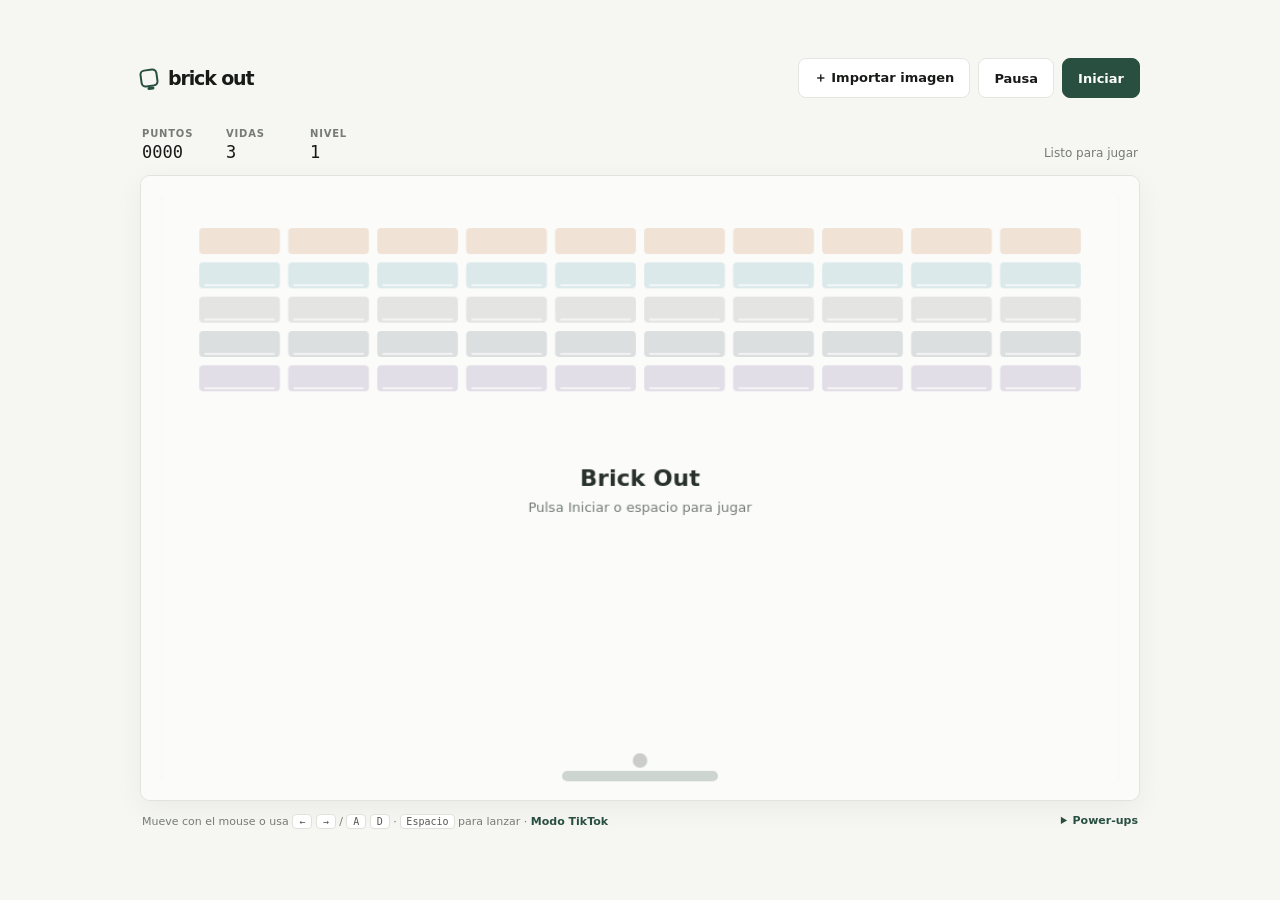
==== public/index.html @ f68768a2 "Agregar modo TikTok, arreglar bugs y configurar wrangler Modo TikTok (parámetros de URL): - ?tiktok:" ====
<!DOCTYPE html>
<html lang="es">
  <head>
    <meta charset="UTF-8" />
    <meta name="viewport" content="width=device-width, initial-scale=1.0, viewport-fit=cover" />
    <meta name="theme-color" content="#f6f6f3" />
    <title>Brick Out</title>
    <link rel="stylesheet" href="style.css" />
  </head>
  <body>
    <main class="app-shell">
      <header class="topbar">
        <a class="brand" href="#" aria-label="Brick Out inicio">
          <span class="brand-mark" aria-hidden="true"></span>
          <span>brick out</span>
        </a>
        <div class="topbar-actions">
          <label class="upload-btn">
            <input id="imageInput" type="file" accept="image/*" />
            <span>＋ <span class="desktop-label">Importar imagen</span><span class="mobile-label">Imagen</span></span>
          </label>
          <button id="pauseBtn" class="secondary-btn" type="button">Pausa</button>
          <button id="startBtn" class="primary-btn" type="button">Iniciar</button>
        </div>
      </header>

      <section class="game-heading" aria-label="Estado de la partida">
        <div class="stat"><span class="stat-label">Puntos</span><strong id="score">0000</strong></div>
        <div class="stat"><span class="stat-label">Vidas</span><strong id="lives">3</strong></div>
        <div class="stat"><span class="stat-label">Nivel</span><strong id="level">1</strong></div>
        <p id="status" class="status" aria-live="polite">Listo para jugar</p>
      </section>

      <section class="game-panel" aria-label="Juego Brick Out">
        <canvas id="gameCanvas" width="960" height="600" aria-label="Campo de juego"></canvas>
      </section>

      <footer class="game-footer">
        <p class="controls-hint">Mueve con el mouse o usa <kbd>←</kbd> <kbd>→</kbd> / <kbd>A</kbd> <kbd>D</kbd> · <kbd>Espacio</kbd> para lanzar · <a class="mode-link" href="?tiktok">Modo TikTok</a></p>
        <details class="power-guide">
          <summary>Power-ups</summary>
          <p><span>Fuego</span> atraviesa ladrillos · <span>Ancha</span> facilita el rebote · <span>Múltiple</span> añade bolas · <span>Vida</span> +1 (máx. 5) · <span>Rápida / lenta</span> ajusta el ritmo · <span>Pegajosa</span> permite relanzar · <span>Cadena</span> elimina ladrillos del mismo color · <span>Cohetes</span> disparan automáticamente.</p>
        </details>
      </footer>
    </main>
    <script src="script.js"></script>
  </body>
</html>
---- public/style.css ----
:root {
  color-scheme: light;
  --page: #f6f6f3;
  --surface: #fff;
  --ink: #181a18;
  --muted: #777b75;
  --line: #e5e6e1;
  --accent: #284f40;
  --accent-hover: #1e3d31;
  --font-sans: system-ui, 'Segoe UI', sans-serif;
  --font-mono: ui-monospace, 'SFMono-Regular', Consolas, monospace;
}

* { box-sizing: border-box; }
body {
  margin: 0;
  min-height: 100vh;
  background: var(--page);
  color: var(--ink);
  font-family: var(--font-sans);
  display: grid;
  place-items: center;
  padding: 32px 18px;
}
button, input { font: inherit; }
button, .upload-btn { cursor: pointer; }
.app-shell { width: min(100%, 1000px); }
.topbar { display: flex; align-items: center; justify-content: space-between; gap: 20px; margin-bottom: 30px; }
.brand { display: inline-flex; align-items: center; gap: 10px; color: var(--ink); text-decoration: none; font-size: 19px; font-weight: 700; letter-spacing: -.06em; }
.brand-mark { width: 18px; height: 18px; border: 2px solid var(--accent); border-radius: 5px; transform: rotate(-8deg); position: relative; }
.brand-mark::after { content: ''; position: absolute; width: 7px; height: 3px; border-radius: 4px; background: var(--accent); bottom: -5px; left: 4px; }
.topbar-actions { display: flex; align-items: center; gap: 8px; }
button, .upload-btn { min-height: 40px; padding: 0 15px; border: 1px solid var(--line); border-radius: 8px; background: var(--surface); color: var(--ink); font-size: 13px; font-weight: 600; transition: background .15s, border-color .15s, transform .15s; }
button:hover, .upload-btn:hover { border-color: #b7c1ba; transform: translateY(-1px); }
.primary-btn { background: var(--accent); border-color: var(--accent); color: white; }
.primary-btn:hover { background: var(--accent-hover); border-color: var(--accent-hover); }
.upload-btn { position: relative; display: inline-flex; align-items: center; }
.upload-btn input { position: absolute; inset: 0; width: 100%; height: 100%; opacity: 0; cursor: pointer; }
.mobile-label { display: none; }
.game-heading { display: flex; align-items: end; gap: 32px; padding: 0 2px 13px; }
.stat { display: flex; flex-direction: column; gap: 3px; min-width: 52px; }
.stat-label { color: var(--muted); font-size: 10px; font-weight: 600; letter-spacing: .08em; text-transform: uppercase; }
.stat strong { font-family: var(--font-mono); font-size: 17px; font-weight: 500; }
.status { margin: 0 0 2px auto; color: var(--muted); font-size: 12px; text-align: right; }
.game-panel { overflow: hidden; border: 1px solid #e1e3dc; border-radius: 10px; background: #fbfcfa; box-shadow: 0 8px 30px rgb(26 39 28 / 5%); }
canvas { display: block; width: 100%; height: auto; touch-action: none; }
.game-footer { display: flex; flex-wrap: wrap; align-items: start; justify-content: space-between; gap: 12px 24px; padding: 13px 2px; color: var(--muted); font-size: 11px; }
.controls-hint { margin: 0; }
.mode-link { color: var(--accent); font-weight: 600; text-decoration: none; }
.mode-link:hover { text-decoration: underline; }
kbd { display: inline-block; min-width: 20px; padding: 1px 5px; border: 1px solid #dfe1da; border-radius: 4px; background: white; color: #555950; font: 10px var(--font-mono); text-align: center; }
.power-guide { max-width: 520px; }
.power-guide summary { cursor: pointer; color: var(--accent); font-weight: 600; text-align: right; }
.power-guide p { line-height: 1.8; margin: 8px 0 0; }
.power-guide p span { color: var(--ink); font-weight: 600; }

/* Formato vertical (?portrait) con interfaz: canvas angosto y centrado. */
body.portrait:not(.clean) .game-panel { width: min(100%, 420px); margin-inline: auto; }

/* Modo limpio (?clean / ?tiktok): solo el canvas, ajustado a la pantalla, para grabar. */
body.clean { padding: 0; min-height: 100vh; min-height: 100dvh; }
body.clean .app-shell { width: auto; }
body.clean .topbar,
body.clean .game-heading,
body.clean .game-footer { display: none; }
body.clean .game-panel {
  width: min(100vw, calc(100vh * var(--ratio, 1.6)));
  width: min(100vw, calc(100dvh * var(--ratio, 1.6)));
  border: 0;
  border-radius: 0;
  box-shadow: none;
}
body.clean canvas { cursor: none; }

@media (max-width: 600px) {
  body { padding: 18px 12px; }
  .topbar { margin-bottom: 20px; }
  .topbar-actions { gap: 6px; }
  button, .upload-btn { min-height: 38px; padding: 0 10px; font-size: 12px; }
  .desktop-label { display: none; }
  .mobile-label { display: inline; }
  .game-heading { gap: 18px; }
  .status { font-size: 11px; }
  .game-footer { flex-direction: column; }
  .power-guide { width: 100%; }
  .power-guide summary { text-align: left; }
  body.clean { padding: 0; }
}
@media (prefers-reduced-motion: reduce) { *, *::before, *::after { transition-duration: .01ms !important; } }
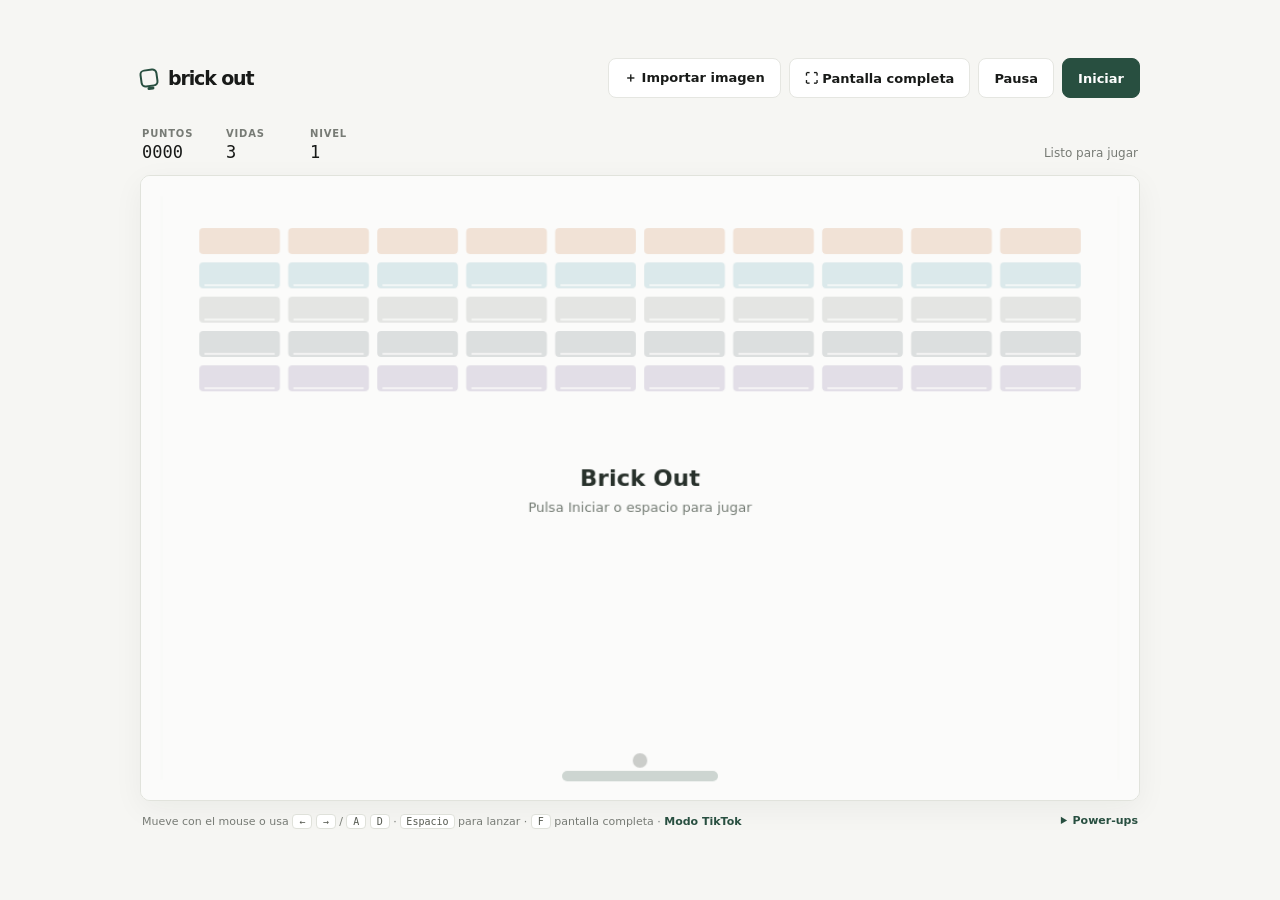
==== commit 9fd34bdb: "Agregar modo de pantalla completa - Botón "Pantalla completa" y tecla F (Esc para salir) - API nativ" ====
--- a/public/index.html
+++ b/public/index.html
@@ -19,6 +19,9 @@
             <input id="imageInput" type="file" accept="image/*" />
             <span>＋ <span class="desktop-label">Importar imagen</span><span class="mobile-label">Imagen</span></span>
           </label>
+          <button id="fullscreenBtn" class="secondary-btn" type="button" aria-label="Pantalla completa" title="Pantalla completa (F)">
+            ⛶ <span class="desktop-label">Pantalla completa</span><span class="mobile-label">Completa</span>
+          </button>
           <button id="pauseBtn" class="secondary-btn" type="button">Pausa</button>
           <button id="startBtn" class="primary-btn" type="button">Iniciar</button>
         </div>
@@ -36,13 +39,14 @@
       </section>
 
       <footer class="game-footer">
-        <p class="controls-hint">Mueve con el mouse o usa <kbd>←</kbd> <kbd>→</kbd> / <kbd>A</kbd> <kbd>D</kbd> · <kbd>Espacio</kbd> para lanzar · <a class="mode-link" href="?tiktok">Modo TikTok</a></p>
+        <p class="controls-hint">Mueve con el mouse o usa <kbd>←</kbd> <kbd>→</kbd> / <kbd>A</kbd> <kbd>D</kbd> · <kbd>Espacio</kbd> para lanzar · <kbd>F</kbd> pantalla completa · <a class="mode-link" href="?tiktok">Modo TikTok</a></p>
         <details class="power-guide">
           <summary>Power-ups</summary>
           <p><span>Fuego</span> atraviesa ladrillos · <span>Ancha</span> facilita el rebote · <span>Múltiple</span> añade bolas · <span>Vida</span> +1 (máx. 5) · <span>Rápida / lenta</span> ajusta el ritmo · <span>Pegajosa</span> permite relanzar · <span>Cadena</span> elimina ladrillos del mismo color · <span>Cohetes</span> disparan automáticamente.</p>
         </details>
       </footer>
     </main>
+    <script src="image-bricks.js"></script>
     <script src="script.js"></script>
   </body>
 </html>
--- a/public/style.css
+++ b/public/style.css
@@ -72,6 +72,34 @@
 }
 body.clean canvas { cursor: none; }
 
+/* Pantalla completa: nativa (:fullscreen) o, donde el navegador no la permite (iPhone), .pseudo-fs.
+   Van con !important para ganar a las reglas de ?clean y ?portrait. */
+.game-panel:fullscreen,
+.game-panel:-webkit-full-screen,
+.game-panel.pseudo-fs {
+  display: grid !important;
+  place-items: center;
+  width: 100vw !important;
+  width: 100dvw !important;
+  height: 100vh !important;
+  height: 100dvh !important;
+  margin: 0 !important;
+  border: 0 !important;
+  border-radius: 0 !important;
+  box-shadow: none !important;
+  background: #fbfcfa;
+}
+.game-panel.pseudo-fs { position: fixed; inset: 0; z-index: 100; }
+.game-panel:fullscreen canvas,
+.game-panel:-webkit-full-screen canvas,
+.game-panel.pseudo-fs canvas {
+  width: min(100vw, calc(100vh * var(--ratio, 1.6)));
+  width: min(100dvw, calc(100dvh * var(--ratio, 1.6)));
+  height: auto;
+  cursor: none;
+}
+html.fs-lock, html.fs-lock body { overflow: hidden; }
+
 @media (max-width: 600px) {
   body { padding: 18px 12px; }
   .topbar { margin-bottom: 20px; }
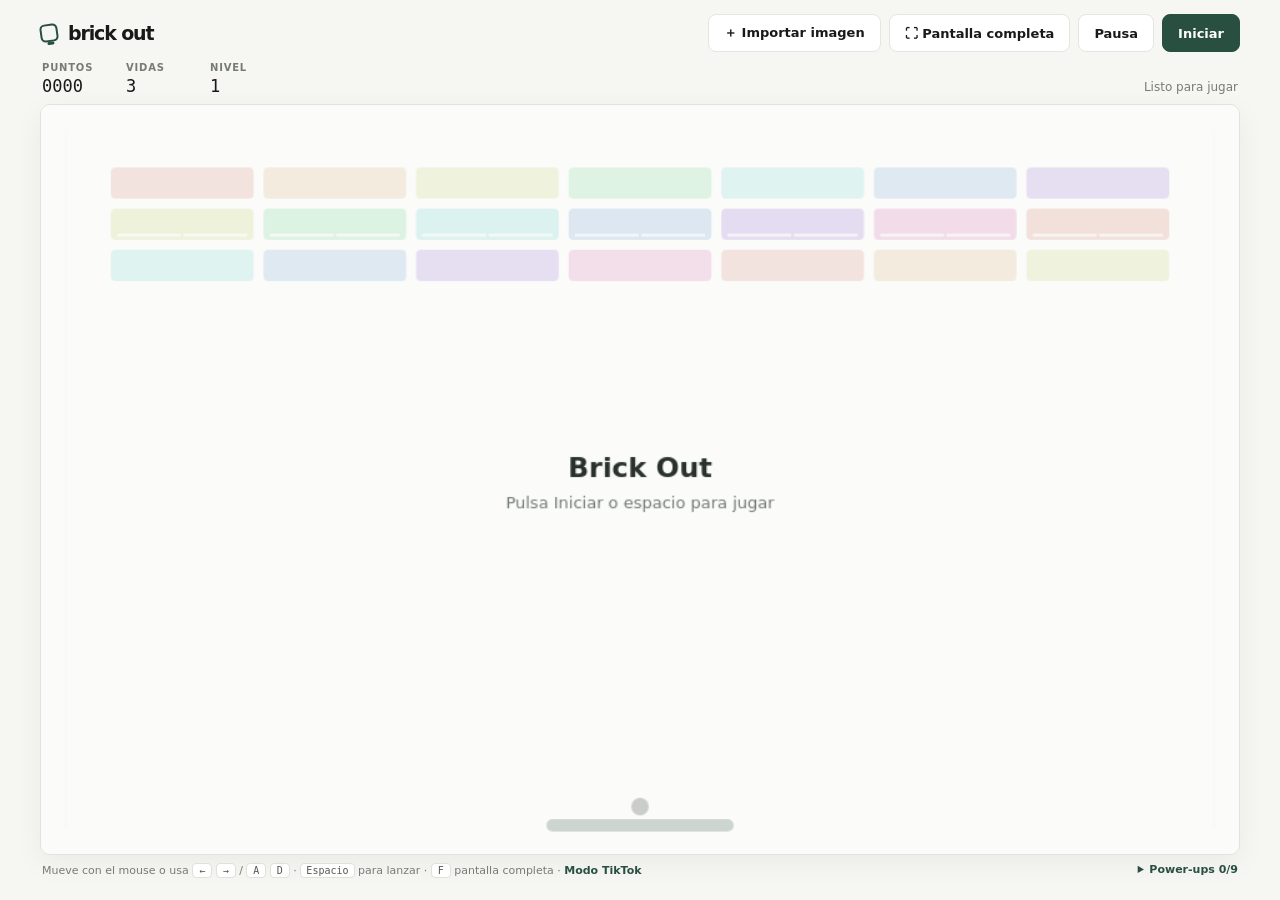
==== commit d07ec76d: "Registrar power-ups descubiertos y mostrar aviso emergente La primera vez que se consigue un power-u" ====
--- a/public/index.html
+++ b/public/index.html
@@ -20,7 +20,7 @@
             <span>＋ <span class="desktop-label">Importar imagen</span><span class="mobile-label">Imagen</span></span>
           </label>
           <button id="fullscreenBtn" class="secondary-btn" type="button" aria-label="Pantalla completa" title="Pantalla completa (F)">
-            ⛶ <span class="desktop-label">Pantalla completa</span><span class="mobile-label">Completa</span>
+            ⛶<span class="desktop-label"> Pantalla completa</span>
           </button>
           <button id="pauseBtn" class="secondary-btn" type="button">Pausa</button>
           <button id="startBtn" class="primary-btn" type="button">Iniciar</button>
@@ -36,13 +36,24 @@
 
       <section class="game-panel" aria-label="Juego Brick Out">
         <canvas id="gameCanvas" width="960" height="600" aria-label="Campo de juego"></canvas>
+        <!-- Aviso de power-up nuevo: va dentro del campo para que también se vea en pantalla completa. -->
+        <div id="powerPopup" class="power-popup" role="dialog" aria-modal="true" aria-labelledby="powerPopupName" aria-describedby="powerPopupDesc" hidden>
+          <div class="power-card">
+            <p class="power-kicker">Power-up nuevo</p>
+            <div id="powerPopupBadge" class="power-badge" aria-hidden="true"></div>
+            <h2 id="powerPopupName"></h2>
+            <p id="powerPopupDesc" class="power-desc"></p>
+            <p id="powerPopupMeta" class="power-meta"></p>
+            <button id="powerPopupBtn" class="primary-btn" type="button">Entendido</button>
+          </div>
+        </div>
       </section>
 
       <footer class="game-footer">
         <p class="controls-hint">Mueve con el mouse o usa <kbd>←</kbd> <kbd>→</kbd> / <kbd>A</kbd> <kbd>D</kbd> · <kbd>Espacio</kbd> para lanzar · <kbd>F</kbd> pantalla completa · <a class="mode-link" href="?tiktok">Modo TikTok</a></p>
         <details class="power-guide">
-          <summary>Power-ups</summary>
-          <p><span>Fuego</span> atraviesa ladrillos · <span>Ancha</span> facilita el rebote · <span>Múltiple</span> añade bolas · <span>Vida</span> +1 (máx. 5) · <span>Rápida / lenta</span> ajusta el ritmo · <span>Pegajosa</span> permite relanzar · <span>Cadena</span> elimina ladrillos del mismo color · <span>Cohetes</span> disparan automáticamente.</p>
+          <summary>Power-ups <span id="powerCount" class="power-count"></span></summary>
+          <ul id="powerList" class="power-list"></ul>
         </details>
       </footer>
     </main>
--- a/public/style.css
+++ b/public/style.css
@@ -20,31 +20,36 @@
   font-family: var(--font-sans);
   display: grid;
   place-items: center;
-  padding: 32px 18px;
+  padding: 10px 18px;
 }
 button, input { font: inherit; }
 button, .upload-btn { cursor: pointer; }
-.app-shell { width: min(100%, 1000px); }
-.topbar { display: flex; align-items: center; justify-content: space-between; gap: 20px; margin-bottom: 30px; }
+/* El campo ocupa todo lo que permita la ventana: hasta 1480 px de ancho, limitado por el alto
+   (la parte fija de la página mide unos 145 px) para que se vea entero sin hacer scroll. */
+.app-shell {
+  width: min(100%, 1480px, max(640px, calc((100vh - 150px) * var(--ratio, 1.6))));
+  width: min(100%, 1480px, max(640px, calc((100dvh - 150px) * var(--ratio, 1.6))));
+}
+.topbar { display: flex; align-items: center; justify-content: space-between; gap: 20px; margin-bottom: 10px; }
 .brand { display: inline-flex; align-items: center; gap: 10px; color: var(--ink); text-decoration: none; font-size: 19px; font-weight: 700; letter-spacing: -.06em; }
 .brand-mark { width: 18px; height: 18px; border: 2px solid var(--accent); border-radius: 5px; transform: rotate(-8deg); position: relative; }
 .brand-mark::after { content: ''; position: absolute; width: 7px; height: 3px; border-radius: 4px; background: var(--accent); bottom: -5px; left: 4px; }
 .topbar-actions { display: flex; align-items: center; gap: 8px; }
-button, .upload-btn { min-height: 40px; padding: 0 15px; border: 1px solid var(--line); border-radius: 8px; background: var(--surface); color: var(--ink); font-size: 13px; font-weight: 600; transition: background .15s, border-color .15s, transform .15s; }
+button, .upload-btn { min-height: 38px; padding: 0 15px; border: 1px solid var(--line); border-radius: 8px; background: var(--surface); color: var(--ink); font-size: 13px; font-weight: 600; transition: background .15s, border-color .15s, transform .15s; }
 button:hover, .upload-btn:hover { border-color: #b7c1ba; transform: translateY(-1px); }
 .primary-btn { background: var(--accent); border-color: var(--accent); color: white; }
 .primary-btn:hover { background: var(--accent-hover); border-color: var(--accent-hover); }
 .upload-btn { position: relative; display: inline-flex; align-items: center; }
 .upload-btn input { position: absolute; inset: 0; width: 100%; height: 100%; opacity: 0; cursor: pointer; }
 .mobile-label { display: none; }
-.game-heading { display: flex; align-items: end; gap: 32px; padding: 0 2px 13px; }
+.game-heading { display: flex; align-items: end; gap: 32px; padding: 0 2px 8px; }
 .stat { display: flex; flex-direction: column; gap: 3px; min-width: 52px; }
 .stat-label { color: var(--muted); font-size: 10px; font-weight: 600; letter-spacing: .08em; text-transform: uppercase; }
 .stat strong { font-family: var(--font-mono); font-size: 17px; font-weight: 500; }
 .status { margin: 0 0 2px auto; color: var(--muted); font-size: 12px; text-align: right; }
 .game-panel { overflow: hidden; border: 1px solid #e1e3dc; border-radius: 10px; background: #fbfcfa; box-shadow: 0 8px 30px rgb(26 39 28 / 5%); }
 canvas { display: block; width: 100%; height: auto; touch-action: none; }
-.game-footer { display: flex; flex-wrap: wrap; align-items: start; justify-content: space-between; gap: 12px 24px; padding: 13px 2px; color: var(--muted); font-size: 11px; }
+.game-footer { display: flex; flex-wrap: wrap; align-items: start; justify-content: space-between; gap: 12px 24px; padding: 8px 2px; color: var(--muted); font-size: 11px; }
 .controls-hint { margin: 0; }
 .mode-link { color: var(--accent); font-weight: 600; text-decoration: none; }
 .mode-link:hover { text-decoration: underline; }
@@ -55,7 +60,12 @@
 .power-guide p span { color: var(--ink); font-weight: 600; }
 
 /* Formato vertical (?portrait) con interfaz: canvas angosto y centrado. */
-body.portrait:not(.clean) .game-panel { width: min(100%, 420px); margin-inline: auto; }
+body.portrait:not(.clean) .app-shell { width: min(100%, 1000px); }
+body.portrait:not(.clean) .game-panel {
+  width: min(100%, calc((100vh - 150px) * var(--ratio, .5625)));
+  width: min(100%, calc((100dvh - 150px) * var(--ratio, .5625)));
+  margin-inline: auto;
+}
 
 /* Modo limpio (?clean / ?tiktok): solo el canvas, ajustado a la pantalla, para grabar. */
 body.clean { padding: 0; min-height: 100vh; min-height: 100dvh; }
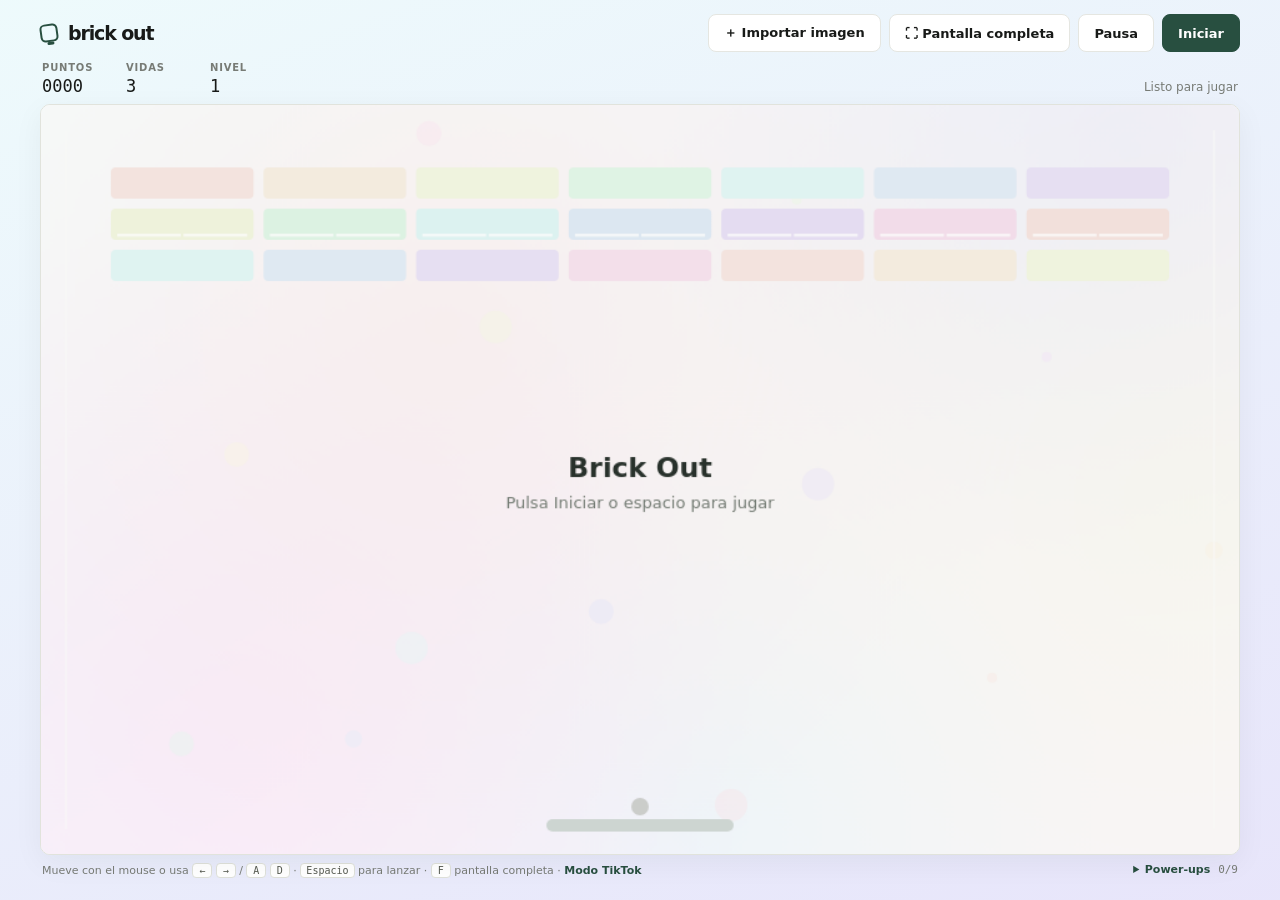
==== commit e0e63373: "Modo TikTok: atajos para importar imagen y volver al modo normal Aparecen al mover el mouse o tocar " ====
--- a/public/index.html
+++ b/public/index.html
@@ -36,6 +36,11 @@
 
       <section class="game-panel" aria-label="Juego Brick Out">
         <canvas id="gameCanvas" width="960" height="600" aria-label="Campo de juego"></canvas>
+        <!-- Solo en ?clean / ?tiktok: la barra superior no existe, así que estos dos atajos aparecen al mover o tocar. -->
+        <div id="cleanTools" class="clean-tools">
+          <button id="cleanImportBtn" type="button">＋ Imagen</button>
+          <a class="tool-link" href="./">Modo normal</a>
+        </div>
         <!-- Aviso de power-up nuevo: va dentro del campo para que también se vea en pantalla completa. -->
         <div id="powerPopup" class="power-popup" role="dialog" aria-modal="true" aria-labelledby="powerPopupName" aria-describedby="powerPopupDesc" hidden>
           <div class="power-card">
--- a/public/style.css
+++ b/public/style.css
@@ -16,6 +16,8 @@
   margin: 0;
   min-height: 100vh;
   background: var(--page);
+  background: linear-gradient(160deg, hsl(var(--hue, 150) 70% 96%), hsl(calc(var(--hue, 150) + 60) 70% 94%)) fixed;
+  transition: background-color .6s;
   color: var(--ink);
   font-family: var(--font-sans);
   display: grid;
@@ -31,7 +33,7 @@
   width: min(100%, 1480px, max(640px, calc((100dvh - 150px) * var(--ratio, 1.6))));
 }
 .topbar { display: flex; align-items: center; justify-content: space-between; gap: 20px; margin-bottom: 10px; }
-.brand { display: inline-flex; align-items: center; gap: 10px; color: var(--ink); text-decoration: none; font-size: 19px; font-weight: 700; letter-spacing: -.06em; }
+.brand { white-space: nowrap; display: inline-flex; align-items: center; gap: 10px; color: var(--ink); text-decoration: none; font-size: 19px; font-weight: 700; letter-spacing: -.06em; }
 .brand-mark { width: 18px; height: 18px; border: 2px solid var(--accent); border-radius: 5px; transform: rotate(-8deg); position: relative; }
 .brand-mark::after { content: ''; position: absolute; width: 7px; height: 3px; border-radius: 4px; background: var(--accent); bottom: -5px; left: 4px; }
 .topbar-actions { display: flex; align-items: center; gap: 8px; }
@@ -56,8 +58,46 @@
 kbd { display: inline-block; min-width: 20px; padding: 1px 5px; border: 1px solid #dfe1da; border-radius: 4px; background: white; color: #555950; font: 10px var(--font-mono); text-align: center; }
 .power-guide { max-width: 520px; }
 .power-guide summary { cursor: pointer; color: var(--accent); font-weight: 600; text-align: right; }
-.power-guide p { line-height: 1.8; margin: 8px 0 0; }
-.power-guide p span { color: var(--ink); font-weight: 600; }
+.power-count { margin-left: 4px; color: var(--muted); font-weight: 500; font-family: var(--font-mono); }
+.power-list { list-style: none; margin: 8px 0 0; padding: 0; display: grid; gap: 7px; }
+.power-list li { display: flex; align-items: flex-start; gap: 9px; line-height: 1.45; }
+.power-list li.unseen { opacity: .6; }
+.power-list li.found strong { color: var(--ink); }
+.power-list li.unseen .power-dot { filter: grayscale(1); }
+.power-dot { flex: none; display: grid; place-items: center; width: 22px; height: 22px; border-radius: 50%; }
+.power-dot svg { width: 14px; height: 14px; }
+
+/* Aviso de power-up nuevo (dentro del campo, también en pantalla completa). */
+.game-panel { position: relative; }
+.power-popup { position: absolute; inset: 0; z-index: 5; display: grid; place-items: center; padding: 16px; background: rgb(251 252 250 / 76%); backdrop-filter: blur(3px); animation: popup-in .18s ease-out; }
+.power-popup[hidden] { display: none; }
+.power-card { width: min(100%, 340px); padding: 22px 22px 20px; text-align: center; background: var(--surface); border: 1px solid var(--line); border-radius: 14px; box-shadow: 0 18px 50px rgb(26 39 28 / 16%); }
+.power-kicker { margin: 0 0 12px; color: var(--accent); font-size: 10px; font-weight: 700; letter-spacing: .12em; text-transform: uppercase; }
+.power-badge { display: grid; place-items: center; width: 64px; height: 64px; margin: 0 auto 12px; border-radius: 50%; box-shadow: 0 6px 16px rgb(0 0 0 / 14%); }
+.power-badge svg { width: 34px; height: 34px; }
+.power-card h2 { margin: 0 0 6px; font-size: 21px; letter-spacing: -.03em; }
+.power-desc { margin: 0 0 12px; color: #3b423d; font-size: 14px; line-height: 1.5; }
+.power-meta { margin: 0 0 14px; color: var(--muted); font-size: 11px; }
+.power-card button { width: 100%; }
+@keyframes popup-in { from { opacity: 0; transform: scale(.97); } to { opacity: 1; transform: none; } }
+/* En pantallas chicas el campo es más bajo que la tarjeta: se ancla a la ventana, no al campo. */
+@media (max-width: 600px), (max-height: 520px) {
+  .power-popup { position: fixed; }
+  .power-card { max-height: calc(100vh - 32px); max-height: calc(100dvh - 32px); overflow-y: auto; }
+}
+@media (max-height: 520px) {
+  .power-card { padding: 14px 18px; }
+  .power-badge { display: none; }
+  .power-meta { margin-bottom: 10px; }
+}
+
+/* Atajos del modo limpio (?clean / ?tiktok): invisibles hasta que se mueve el mouse o se toca la pantalla,
+   y se vuelven a ocultar solos para no salir en las grabaciones. */
+.clean-tools { display: none; }
+body.clean .clean-tools { display: flex; position: absolute; top: 10px; right: 10px; z-index: 6; gap: 6px; opacity: 0; pointer-events: none; transition: opacity .25s; }
+body.clean .clean-tools.show { opacity: 1; pointer-events: auto; }
+.clean-tools button, .tool-link { display: inline-flex; align-items: center; min-height: 34px; padding: 0 12px; border: 1px solid var(--line); border-radius: 8px; background: rgb(255 255 255 / 92%); color: var(--ink); font-size: 12px; font-weight: 600; text-decoration: none; box-shadow: 0 2px 10px rgb(0 0 0 / 10%); }
+.tool-link:hover { border-color: #b7c1ba; }
 
 /* Formato vertical (?portrait) con interfaz: canvas angosto y centrado. */
 body.portrait:not(.clean) .app-shell { width: min(100%, 1000px); }
@@ -112,7 +152,7 @@
 
 @media (max-width: 600px) {
   body { padding: 18px 12px; }
-  .topbar { margin-bottom: 20px; }
+  .topbar { margin-bottom: 20px; flex-wrap: wrap; row-gap: 10px; }
   .topbar-actions { gap: 6px; }
   button, .upload-btn { min-height: 38px; padding: 0 10px; font-size: 12px; }
   .desktop-label { display: none; }
@@ -124,4 +164,4 @@
   .power-guide summary { text-align: left; }
   body.clean { padding: 0; }
 }
-@media (prefers-reduced-motion: reduce) { *, *::before, *::after { transition-duration: .01ms !important; } }
+@media (prefers-reduced-motion: reduce) { *, *::before, *::after { transition-duration: .01ms !important; animation-duration: .01ms !important; } }
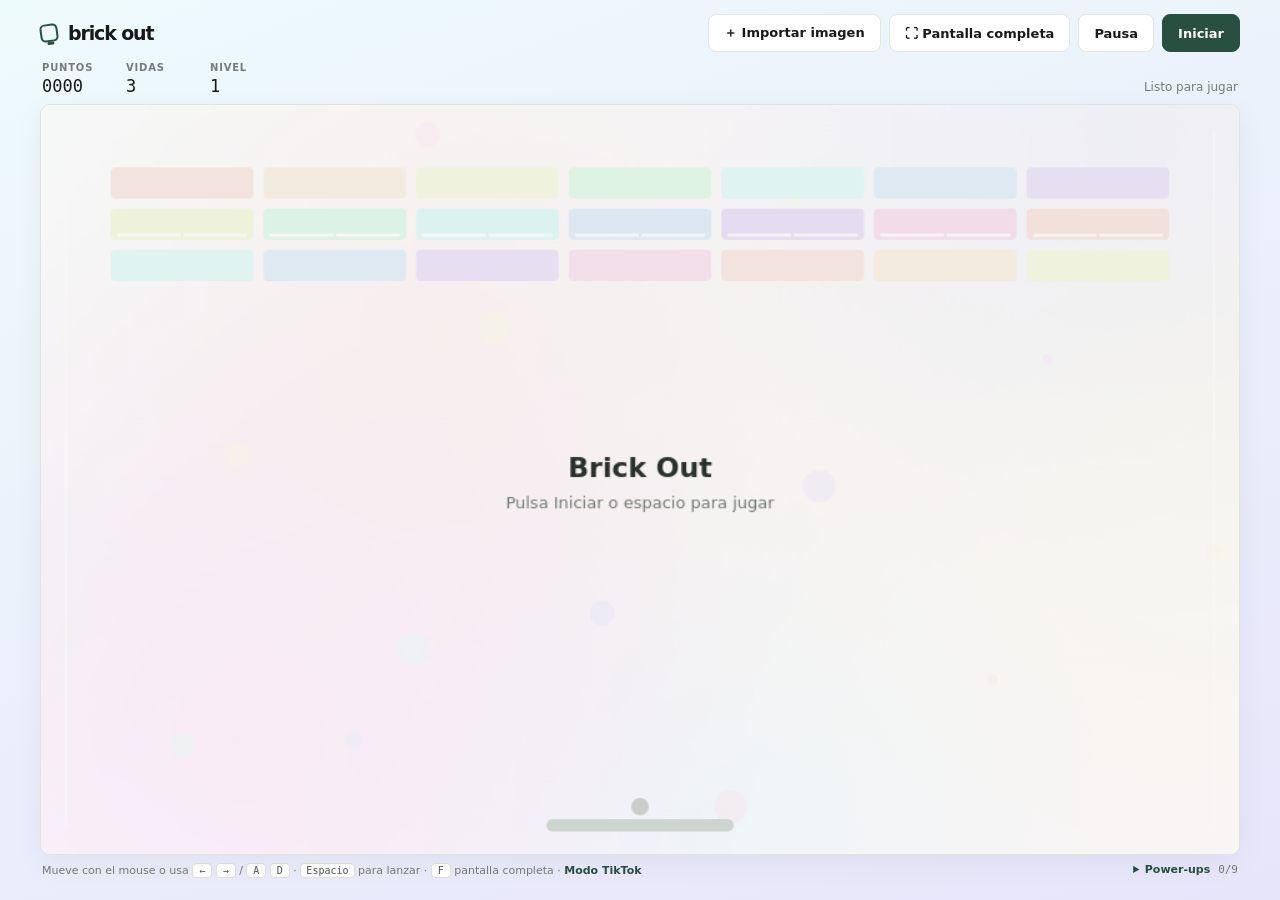
==== commit ab6484d4: "Elegir cuántos bloques usar al importar una imagen Al elegir una imagen aparece un selector (20 a 30" ====
--- a/public/index.html
+++ b/public/index.html
@@ -52,6 +52,21 @@
             <button id="powerPopupBtn" class="primary-btn" type="button">Entendido</button>
           </div>
         </div>
+        <!-- Selector de bloques al importar una imagen. -->
+        <div id="imagePicker" class="power-popup picker" role="dialog" aria-modal="true" aria-labelledby="pickerTitle" hidden>
+          <div class="power-card picker-card">
+            <p class="power-kicker">Importar imagen</p>
+            <h2 id="pickerTitle">¿Cuántos bloques?</h2>
+            <canvas id="pickerPreview" class="picker-preview" width="520" height="300" aria-label="Vista previa"></canvas>
+            <p class="picker-readout"><strong id="pickerCount">100 bloques</strong> <span id="pickerGrid"></span></p>
+            <input id="pickerRange" class="picker-range" type="range" min="20" max="300" step="5" value="100" aria-label="Cantidad de bloques" />
+            <div class="picker-scale"><span>Pocos y grandes</span><span>Más detalle</span></div>
+            <div class="picker-actions">
+              <button id="pickerCancel" type="button">Cancelar</button>
+              <button id="pickerOk" class="primary-btn" type="button">Importar</button>
+            </div>
+          </div>
+        </div>
       </section>
 
       <footer class="game-footer">
--- a/public/style.css
+++ b/public/style.css
@@ -84,6 +84,7 @@
 @media (max-width: 600px), (max-height: 520px) {
   .power-popup { position: fixed; }
   .power-card { max-height: calc(100vh - 32px); max-height: calc(100dvh - 32px); overflow-y: auto; }
+  .picker-card { max-height: calc(100dvh - 32px); }
 }
 @media (max-height: 520px) {
   .power-card { padding: 14px 18px; }
@@ -94,10 +95,22 @@
 /* Atajos del modo limpio (?clean / ?tiktok): invisibles hasta que se mueve el mouse o se toca la pantalla,
    y se vuelven a ocultar solos para no salir en las grabaciones. */
 .clean-tools { display: none; }
-body.clean .clean-tools { display: flex; position: absolute; top: 10px; right: 10px; z-index: 6; gap: 6px; opacity: 0; pointer-events: none; transition: opacity .25s; }
+body.clean .clean-tools { display: flex; position: absolute; top: 10px; right: 10px; z-index: 4; gap: 6px; opacity: 0; pointer-events: none; transition: opacity .25s; }
 body.clean .clean-tools.show { opacity: 1; pointer-events: auto; }
 .clean-tools button, .tool-link { display: inline-flex; align-items: center; min-height: 34px; padding: 0 12px; border: 1px solid var(--line); border-radius: 8px; background: rgb(255 255 255 / 92%); color: var(--ink); font-size: 12px; font-weight: 600; text-decoration: none; box-shadow: 0 2px 10px rgb(0 0 0 / 10%); }
 .tool-link:hover { border-color: #b7c1ba; }
+
+/* Selector de bloques al importar imagen: reutiliza la tarjeta del aviso, pero deja ver el campo. */
+.picker { background: rgb(251 252 250 / 55%); }
+.picker-card { width: min(100%, 400px); max-height: 100%; overflow-y: auto; }
+.picker-preview { width: 100%; height: auto; margin: 0 0 12px; border: 1px solid var(--line); border-radius: 8px; background: #f2f3ef; }
+.picker-readout { margin: 0 0 8px; font-size: 14px; }
+.picker-readout span { color: var(--muted); font-size: 12px; }
+.picker-range { width: 100%; margin: 0; accent-color: var(--accent); }
+.picker-scale { display: flex; justify-content: space-between; margin: 2px 0 14px; color: var(--muted); font-size: 11px; }
+.picker-actions { display: flex; gap: 8px; }
+.power-card .picker-actions button { width: auto; flex: 1; }
+.picker-actions button:disabled { opacity: .5; cursor: default; }
 
 /* Formato vertical (?portrait) con interfaz: canvas angosto y centrado. */
 body.portrait:not(.clean) .app-shell { width: min(100%, 1000px); }
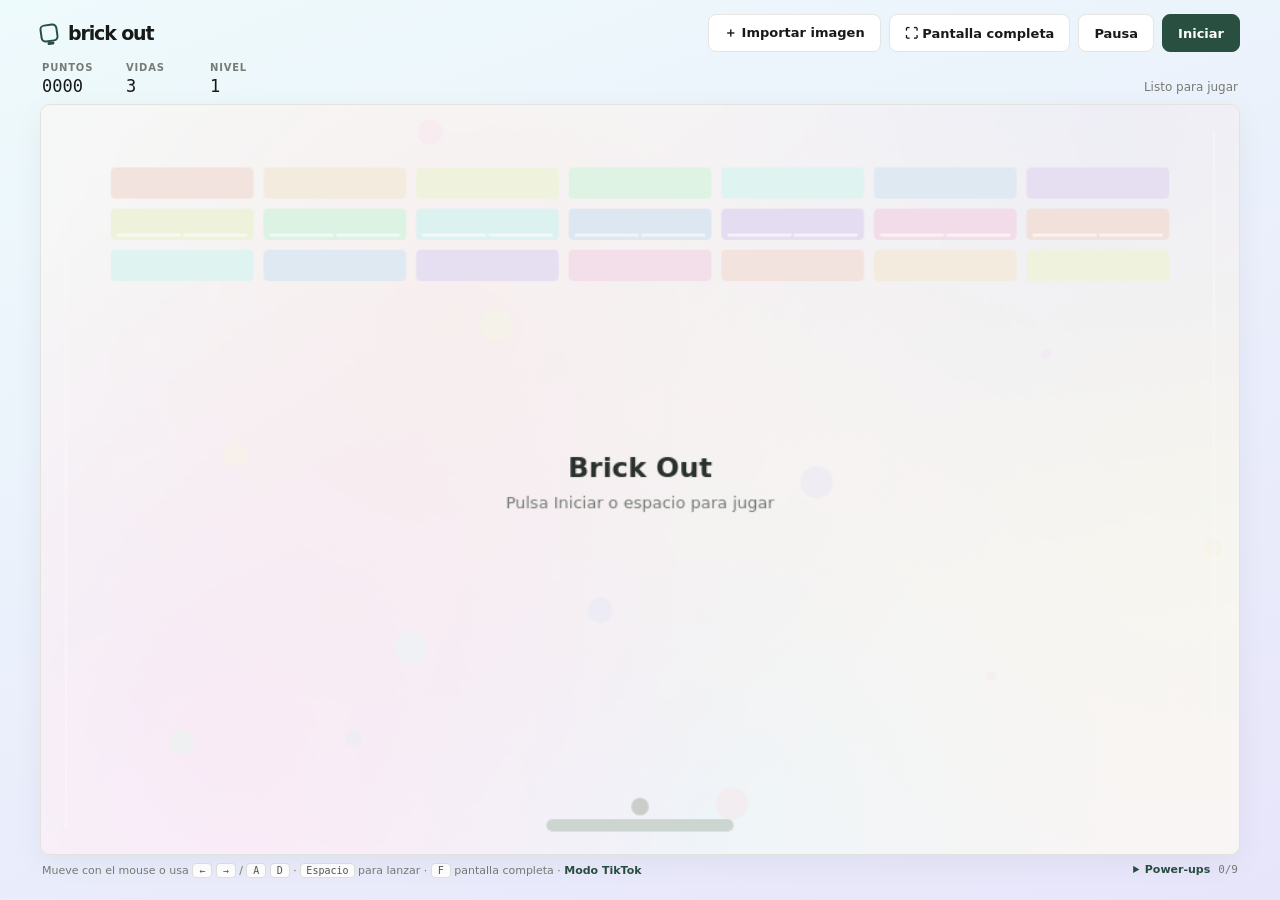
==== commit a4cf4ae7: "Agregar favicon Icono SVG con la paleta, la pelota y unos ladrillos de colores, más versiones PNG (3" ====
--- a/public/index.html
+++ b/public/index.html
@@ -5,6 +5,9 @@
     <meta name="viewport" content="width=device-width, initial-scale=1.0, viewport-fit=cover" />
     <meta name="theme-color" content="#f6f6f3" />
     <title>Brick Out</title>
+    <link rel="icon" type="image/svg+xml" href="favicon.svg" />
+    <link rel="icon" type="image/png" sizes="32x32" href="favicon-32.png" />
+    <link rel="apple-touch-icon" href="apple-touch-icon.png" />
     <link rel="stylesheet" href="style.css" />
   </head>
   <body>
